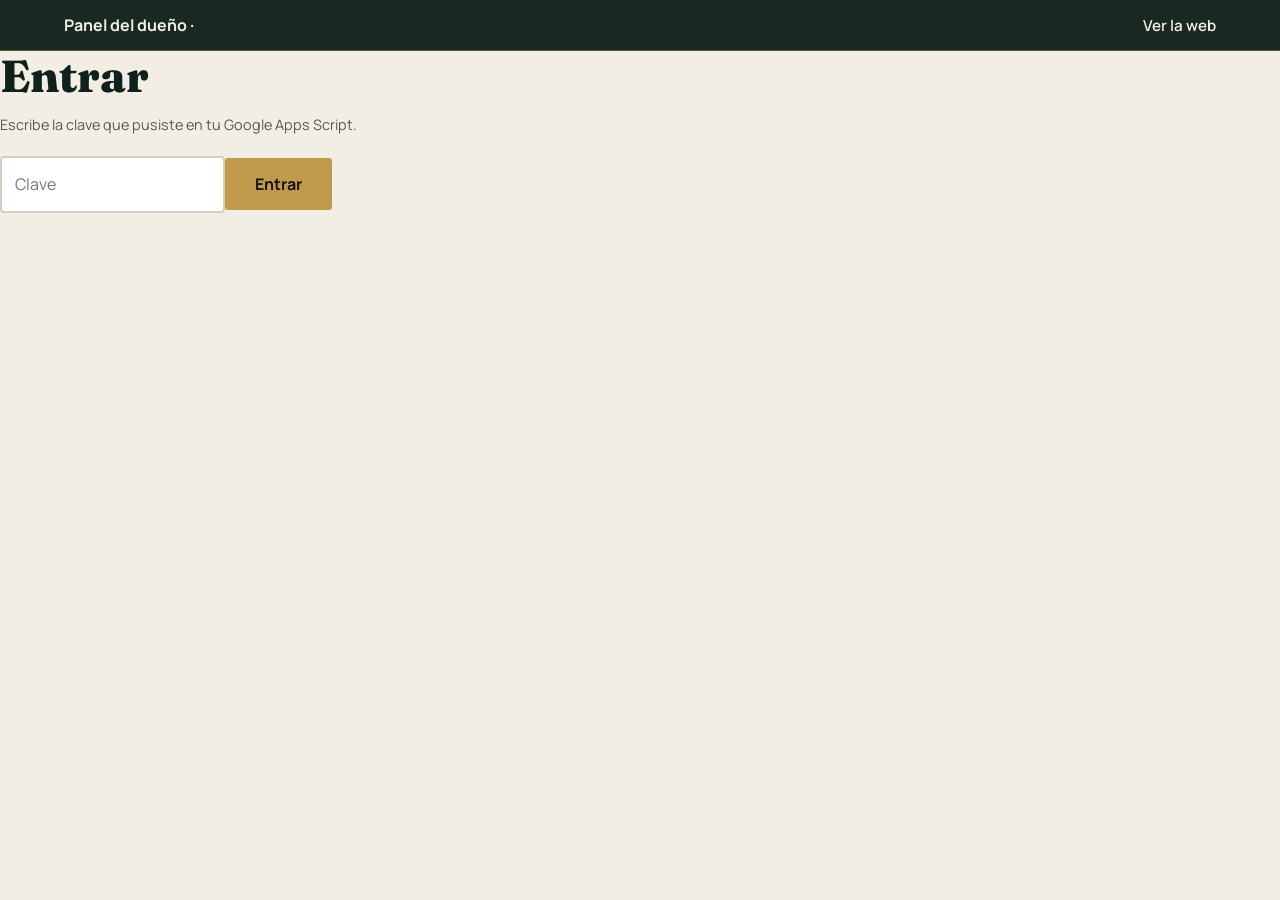
==== admin.html @ 40741b57 "Create admin.html" ====
<!DOCTYPE html>
<html lang="es"><head>
<meta charset="utf-8"><meta name="viewport" content="width=device-width, initial-scale=1">
<meta name="robots" content="noindex"><title>Panel del dueño · Don Navaja</title>
<link href="https://fonts.googleapis.com/css2?family=Fraunces:opsz,wght@9..144,600;9..144,800&family=Manrope:wght@400;600;700&display=swap" rel="stylesheet">
<link rel="stylesheet" href="css/styles.css"><link rel="stylesheet" href="css/admin.css">
</head><body class="adm">
<header class="nav"><strong class="tit">Panel del dueño · <span id="neg"></span></strong>
<nav><button class="mini" id="recargar" hidden>Actualizar</button><button class="mini" id="salir" hidden>Salir</button><a href="index.html">Ver la web</a></nav></header>

<section class="login" id="login"><h2>Entrar</h2><p class="hint">Escribe la clave que pusiste en tu Google Apps Script.</p>
<input id="pin" type="password" placeholder="Clave" autocomplete="current-password"><button class="btn" id="entrar">Entrar</button><p class="error" id="lerr"></p></section>

<main id="panel" hidden>
<div class="kpis" id="kpis"></div>
<h2>Agenda por día</h2>
<div class="days" id="strip"></div>
<div class="barra"><h3 id="diaTit"></h3><button class="mini" id="bloqDia">Bloquear día completo</button></div>
<div id="agenda" class="agenda"></div>
<h2>Próximas citas</h2>
<div id="proximas" class="agenda"></div>
</main>
<script src="js/data.js"></script><script src="js/admin.js"></script>
</body></html>
---- css/styles.css ----
:root{--verde:#0f211b;--verde2:#16372c;--hueso:#f3eee3;--latón:#c19a4b;--vino:#8a2433;--azul:#23406e;--tinta:#1c1c1a;--linea:#e2dac8}
*{box-sizing:border-box;margin:0}
html{scroll-behavior:smooth}
body{font:16px/1.65 Manrope,system-ui,sans-serif;background:var(--hueso);color:var(--tinta)}
h1,h2,h3,.brand span{font-family:Fraunces,Georgia,serif}
a{color:inherit}
:focus-visible{outline:3px solid var(--latón);outline-offset:2px}
.nav{position:sticky;top:0;z-index:5;display:flex;justify-content:space-between;align-items:center;gap:12px;flex-wrap:wrap;padding:12px 5vw;background:rgba(15,33,27,.96);backdrop-filter:blur(6px);color:var(--hueso);border-bottom:1px solid rgba(193,154,75,.4)}
.brand{display:flex;gap:10px;align-items:center;text-decoration:none;color:var(--latón)}
.brand span{font-weight:800;font-size:1.3rem;line-height:1.1;color:var(--hueso)}
.brand small{display:block;font:600 .72rem Manrope,sans-serif;color:var(--latón);letter-spacing:.04em}
.nav nav{display:flex;gap:22px;align-items:center;font-weight:600;font-size:.95rem}
.nav nav a{text-decoration:none}.nav nav a:hover{color:var(--latón)}
.navbtn{background:var(--latón);color:#15110a;padding:9px 20px;border-radius:3px}.nav nav a.navbtn:hover{color:#15110a;background:#d6ae5e}
.hero{position:relative;display:grid;grid-template-columns:1fr 130px;gap:5vw;align-items:center;min-height:78vh;padding:8vw 6vw;color:var(--hueso);background:linear-gradient(100deg,rgba(15,33,27,.96) 35%,rgba(15,33,27,.55)),url(../img/hero.jpg) center/cover,var(--verde2)}
.hero h1{font-size:clamp(2.4rem,6.4vw,4.8rem);line-height:1.02;font-weight:800;max-width:13ch;letter-spacing:-.01em}
.hero p{margin:20px 0 30px;max-width:48ch;font-size:1.12rem;opacity:.92}
.pole{height:min(60vw,380px);border-radius:70px;border:3px solid var(--latón);overflow:hidden;background:#fff;box-shadow:0 0 0 8px rgba(193,154,75,.15)}
.pole i{display:block;height:200%;background:repeating-linear-gradient(135deg,var(--vino) 0 22px,#fff 22px 44px,var(--azul) 44px 66px,#fff 66px 88px);animation:gira 6s linear infinite}
@keyframes gira{to{transform:translateY(-124px)}}
@media(prefers-reduced-motion:reduce){.pole i{animation:none}}
.btn{display:inline-block;border:0;cursor:pointer;background:var(--latón);color:#15110a;font:700 1rem Manrope,sans-serif;padding:15px 30px;border-radius:3px;text-decoration:none;transition:background .2s}
.btn:hover{background:#d6ae5e}
.btn.ghost{background:transparent;color:var(--hueso);border:2px solid var(--latón);padding:13px 28px;margin-left:8px}.btn.ghost:hover{background:rgba(193,154,75,.2)}
.trust{display:grid;grid-template-columns:repeat(auto-fit,minmax(190px,1fr));background:var(--verde);color:var(--hueso)}
.trust div{padding:22px 5vw;border-right:1px solid rgba(193,154,75,.25);font-size:.88rem;opacity:.95}
.trust b{display:block;font:700 1.05rem Fraunces,serif;color:var(--latón)}
.wrap{max-width:1120px;margin:0 auto;padding:78px 5vw}
h2{font-size:clamp(1.9rem,4vw,2.8rem);font-weight:800;margin-bottom:12px;color:var(--verde);line-height:1.1}
.sub,.hint{color:#5a574d;margin-bottom:20px}.hint{font-size:.9rem}
.grid4{display:grid;grid-template-columns:repeat(auto-fit,minmax(230px,1fr));gap:18px;margin-top:26px}
.grid3{display:grid;grid-template-columns:repeat(auto-fit,minmax(240px,1fr));gap:20px}
.srv{background:#fff;border:1px solid var(--linea);border-top:4px solid var(--latón);padding:24px;border-radius:3px;transition:transform .2s,box-shadow .2s}
.srv:hover{transform:translateY(-3px);box-shadow:0 10px 24px rgba(15,33,27,.12)}
.srv h3{font-size:1.3rem}.srv p{color:#5a574d;font-size:.95rem}.srv b{display:block;margin-top:12px;color:var(--vino);font:800 1.35rem Fraunces,serif}
.estilo{all:unset;cursor:pointer;display:block;position:relative;border-radius:6px;overflow:hidden;background:var(--verde);box-shadow:0 2px 0 var(--latón);outline-offset:3px}
.foto{display:block;position:relative;aspect-ratio:4/5;background:linear-gradient(160deg,var(--verde2),var(--verde))}
.foto svg{position:absolute;inset:0;width:70%;height:70%;margin:auto}
.foto img{position:absolute;inset:0;width:100%;height:100%;object-fit:cover;transition:transform .5s}
.estilo:hover .foto img{transform:scale(1.05)}
.info{position:absolute;left:0;right:0;bottom:0;padding:46px 18px 16px;color:var(--hueso);background:linear-gradient(transparent,rgba(10,20,16,.92))}
.estilo h3{font-size:1.25rem}.estilo p{font-size:.86rem;opacity:.88;margin:0}
.estilo[aria-pressed=true]{box-shadow:0 0 0 4px var(--latón)}
.estilo[aria-pressed=true] .info::after{content:"Seleccionado";display:inline-block;margin-top:6px;background:var(--latón);color:#15110a;font:700 .72rem Manrope,sans-serif;padding:2px 10px;border-radius:20px}
.booking{background:#fff;border:1px solid var(--linea);border-radius:6px;margin:0 auto 50px;max-width:1000px;box-shadow:0 20px 40px rgba(15,33,27,.08)}
.steps{list-style:none;padding:0;display:grid;gap:34px;margin-top:20px}
.steps h3{font-size:1.25rem;margin-bottom:12px;color:var(--verde);padding-bottom:8px;border-bottom:1px solid var(--linea)}
.chips{display:flex;flex-wrap:wrap;gap:10px}
.chip{border:2px solid var(--verde);background:#fff;color:var(--verde);font:600 .95rem Manrope,sans-serif;padding:10px 18px;border-radius:30px;cursor:pointer}
.chip[aria-pressed=true]{background:var(--verde);color:var(--hueso)}
.days{display:grid;grid-template-columns:repeat(auto-fill,minmax(92px,1fr));gap:8px}
.day{border:2px solid var(--linea);background:#fff;border-radius:6px;padding:9px 4px;cursor:pointer;font:600 .85rem Manrope,sans-serif;text-align:center}
.day b{display:block;font:800 1.5rem Fraunces,serif}
.day small{display:block;font-size:.72rem;color:#2f6b3a}.day.poco small{color:var(--vino)}
.day:hover:not(:disabled){border-color:var(--latón)}
.day:disabled{background:#f1eee6;color:#999;cursor:not-allowed}.day:disabled small{color:#999}
.day[aria-pressed=true]{border-color:var(--latón);background:var(--verde);color:var(--hueso)}.day[aria-pressed=true] small{color:var(--latón)}
.slots{display:grid;grid-template-columns:repeat(auto-fill,minmax(92px,1fr));gap:8px}
.slot{border:2px solid var(--verde);background:#fff;padding:10px;border-radius:6px;font:700 .95rem Manrope,sans-serif;cursor:pointer}
.slot:hover:not(:disabled){background:var(--hueso)}
.slot:disabled{border-color:#e5e1d6;color:#aaa;text-decoration:line-through;cursor:not-allowed}
.slot[aria-pressed=true]{background:var(--latón);border-color:var(--latón)}
.form{display:grid;grid-template-columns:repeat(auto-fit,minmax(220px,1fr));gap:14px;margin-bottom:16px}
label{font-weight:600;display:grid;gap:4px}
input{font:inherit;padding:13px;border:2px solid #d4cebd;border-radius:4px;background:#fff}input:focus{border-color:var(--verde)}
.resumen{background:var(--hueso);border-left:5px solid var(--latón);padding:16px;margin-bottom:18px;white-space:pre-line}
.error{color:var(--vino);font-weight:700;margin-top:10px}
.ok{margin:0 5vw 5vw;padding:24px;background:var(--verde);color:var(--hueso);border-radius:6px}
.ok h3{font-size:1.6rem;color:var(--latón)}.ok p{margin:6px 0}.ok .btn{margin-top:12px}
.contact{text-align:center}.contact p{margin:0 auto 14px;max-width:50ch}
footer{background:var(--verde);color:var(--hueso);text-align:center;padding:26px;font-size:.9rem}
.fab{position:fixed;right:16px;bottom:16px;z-index:6;background:#1f8f4e;color:#fff;font-weight:700;padding:13px 20px;border-radius:30px;text-decoration:none;box-shadow:0 4px 14px rgba(0,0,0,.35)}
@media(max-width:700px){.hero{grid-template-columns:1fr;min-height:70vh}.pole{height:80px;border-radius:40px}.pole i{height:100%}.nav nav a:not(.navbtn){display:none}.btn.ghost{margin:10px 0 0}}
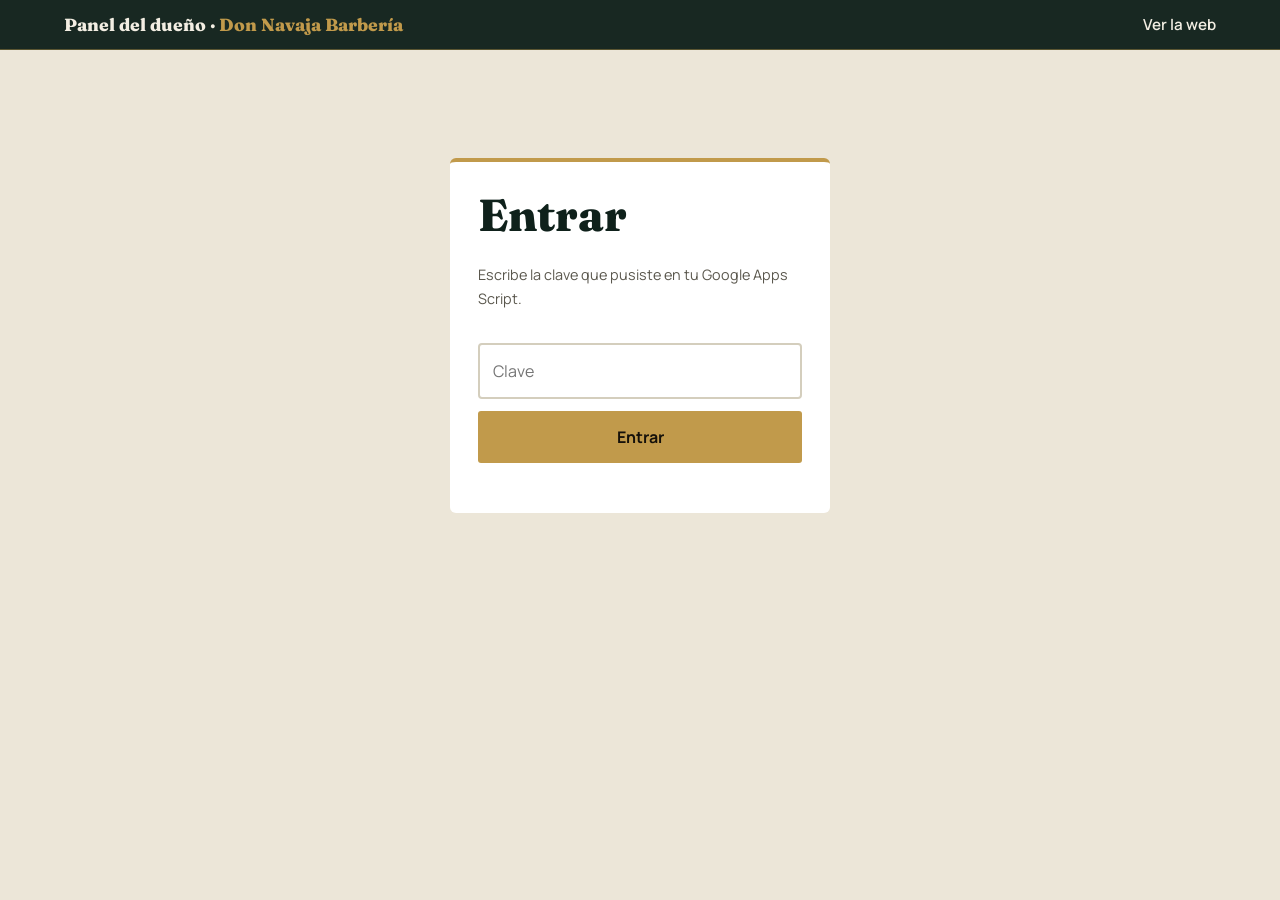
==== commit 5b023cf2: "Update admin.html" ====
--- a/admin.html
+++ b/admin.html
@@ -3,7 +3,7 @@
 <meta charset="utf-8"><meta name="viewport" content="width=device-width, initial-scale=1">
 <meta name="robots" content="noindex"><title>Panel del dueño · Don Navaja</title>
 <link href="https://fonts.googleapis.com/css2?family=Fraunces:opsz,wght@9..144,600;9..144,800&family=Manrope:wght@400;600;700&display=swap" rel="stylesheet">
-<link rel="stylesheet" href="css/styles.css"><link rel="stylesheet" href="css/admin.css">
+<link rel="stylesheet" href="css/admin-base.css"><link rel="stylesheet" href="css/admin.css">
 </head><body class="adm">
 <header class="nav"><strong class="tit">Panel del dueño · <span id="neg"></span></strong>
 <nav><button class="mini" id="recargar" hidden>Actualizar</button><button class="mini" id="salir" hidden>Salir</button><a href="index.html">Ver la web</a></nav></header>
--- a/css/admin-base.css
+++ b/css/admin-base.css
@@ -0,0 +1,78 @@
+:root{--verde:#0f211b;--verde2:#16372c;--hueso:#f3eee3;--latón:#c19a4b;--vino:#8a2433;--azul:#23406e;--tinta:#1c1c1a;--linea:#e2dac8}
+*{box-sizing:border-box;margin:0}
+html{scroll-behavior:smooth}
+body{font:16px/1.65 Manrope,system-ui,sans-serif;background:var(--hueso);color:var(--tinta)}
+h1,h2,h3,.brand span{font-family:Fraunces,Georgia,serif}
+a{color:inherit}
+:focus-visible{outline:3px solid var(--latón);outline-offset:2px}
+.nav{position:sticky;top:0;z-index:5;display:flex;justify-content:space-between;align-items:center;gap:12px;flex-wrap:wrap;padding:12px 5vw;background:rgba(15,33,27,.96);backdrop-filter:blur(6px);color:var(--hueso);border-bottom:1px solid rgba(193,154,75,.4)}
+.brand{display:flex;gap:10px;align-items:center;text-decoration:none;color:var(--latón)}
+.brand span{font-weight:800;font-size:1.3rem;line-height:1.1;color:var(--hueso)}
+.brand small{display:block;font:600 .72rem Manrope,sans-serif;color:var(--latón);letter-spacing:.04em}
+.nav nav{display:flex;gap:22px;align-items:center;font-weight:600;font-size:.95rem}
+.nav nav a{text-decoration:none}.nav nav a:hover{color:var(--latón)}
+.navbtn{background:var(--latón);color:#15110a;padding:9px 20px;border-radius:3px}.nav nav a.navbtn:hover{color:#15110a;background:#d6ae5e}
+.hero{position:relative;display:grid;grid-template-columns:1fr 130px;gap:5vw;align-items:center;min-height:78vh;padding:8vw 6vw;color:var(--hueso);background:linear-gradient(100deg,rgba(15,33,27,.96) 35%,rgba(15,33,27,.55)),url(../img/hero.jpg) center/cover,var(--verde2)}
+.hero h1{font-size:clamp(2.4rem,6.4vw,4.8rem);line-height:1.02;font-weight:800;max-width:13ch;letter-spacing:-.01em}
+.hero p{margin:20px 0 30px;max-width:48ch;font-size:1.12rem;opacity:.92}
+.pole{height:min(60vw,380px);border-radius:70px;border:3px solid var(--latón);overflow:hidden;background:#fff;box-shadow:0 0 0 8px rgba(193,154,75,.15)}
+.pole i{display:block;height:200%;background:repeating-linear-gradient(135deg,var(--vino) 0 22px,#fff 22px 44px,var(--azul) 44px 66px,#fff 66px 88px);animation:gira 6s linear infinite}
+@keyframes gira{to{transform:translateY(-124px)}}
+@media(prefers-reduced-motion:reduce){.pole i{animation:none}}
+.btn{display:inline-block;border:0;cursor:pointer;background:var(--latón);color:#15110a;font:700 1rem Manrope,sans-serif;padding:15px 30px;border-radius:3px;text-decoration:none;transition:background .2s}
+.btn:hover{background:#d6ae5e}
+.btn.ghost{background:transparent;color:var(--hueso);border:2px solid var(--latón);padding:13px 28px;margin-left:8px}.btn.ghost:hover{background:rgba(193,154,75,.2)}
+.trust{display:grid;grid-template-columns:repeat(auto-fit,minmax(190px,1fr));background:var(--verde);color:var(--hueso)}
+.trust div{padding:22px 5vw;border-right:1px solid rgba(193,154,75,.25);font-size:.88rem;opacity:.95}
+.trust b{display:block;font:700 1.05rem Fraunces,serif;color:var(--latón)}
+.wrap{max-width:1120px;margin:0 auto;padding:78px 5vw}
+h2{font-size:clamp(1.9rem,4vw,2.8rem);font-weight:800;margin-bottom:12px;color:var(--verde);line-height:1.1}
+.sub,.hint{color:#5a574d;margin-bottom:20px}.hint{font-size:.9rem}
+.grid4{display:grid;grid-template-columns:repeat(auto-fit,minmax(230px,1fr));gap:18px;margin-top:26px}
+.grid3{display:grid;grid-template-columns:repeat(auto-fit,minmax(240px,1fr));gap:20px}
+.srv{background:#fff;border:1px solid var(--linea);border-top:4px solid var(--latón);padding:24px;border-radius:3px;transition:transform .2s,box-shadow .2s}
+.srv:hover{transform:translateY(-3px);box-shadow:0 10px 24px rgba(15,33,27,.12)}
+.srv h3{font-size:1.3rem}.srv p{color:#5a574d;font-size:.95rem}.srv b{display:block;margin-top:12px;color:var(--vino);font:800 1.35rem Fraunces,serif}
+.estilo{all:unset;cursor:pointer;display:block;position:relative;border-radius:6px;overflow:hidden;background:var(--verde);box-shadow:0 2px 0 var(--latón);outline-offset:3px}
+.foto{display:block;position:relative;aspect-ratio:4/5;background:linear-gradient(160deg,var(--verde2),var(--verde))}
+.foto svg{position:absolute;inset:0;width:70%;height:70%;margin:auto}
+.foto img{position:absolute;inset:0;width:100%;height:100%;object-fit:cover;transition:transform .5s}
+.estilo:hover .foto img{transform:scale(1.05)}
+.info{position:absolute;left:0;right:0;bottom:0;padding:46px 18px 16px;color:var(--hueso);background:linear-gradient(transparent,rgba(10,20,16,.92))}
+.estilo h3{font-size:1.25rem}.estilo p{font-size:.86rem;opacity:.88;margin:0}
+.estilo[aria-pressed=true]{box-shadow:0 0 0 4px var(--latón)}
+.estilo[aria-pressed=true] .info::after{content:"Seleccionado";display:inline-block;margin-top:6px;background:var(--latón);color:#15110a;font:700 .72rem Manrope,sans-serif;padding:2px 10px;border-radius:20px}
+.booking{background:#fff;border:1px solid var(--linea);border-radius:6px;margin:0 auto 50px;max-width:1000px;box-shadow:0 20px 40px rgba(15,33,27,.08)}
+.steps{list-style:none;padding:0;display:grid;gap:34px;margin-top:20px}
+.steps h3{font-size:1.25rem;margin-bottom:12px;color:var(--verde);padding-bottom:8px;border-bottom:1px solid var(--linea)}
+.chips{display:flex;flex-wrap:wrap;gap:10px}
+.chip{border:2px solid var(--verde);background:#fff;color:var(--verde);font:600 .95rem Manrope,sans-serif;padding:10px 18px;border-radius:30px;cursor:pointer}
+.chip[aria-pressed=true]{background:var(--verde);color:var(--hueso)}
+.days{display:grid;grid-template-columns:repeat(auto-fill,minmax(92px,1fr));gap:8px}
+.day{border:2px solid var(--linea);background:#fff;border-radius:6px;padding:9px 4px;cursor:pointer;font:600 .85rem Manrope,sans-serif;text-align:center}
+.day b{display:block;font:800 1.5rem Fraunces,serif}
+.day small{display:block;font-size:.72rem;color:#2f6b3a}.day.poco small{color:var(--vino)}
+.day:hover:not(:disabled){border-color:var(--latón)}
+.day:disabled{background:#f1eee6;color:#999;cursor:not-allowed}.day:disabled small{color:#999}
+.day[aria-pressed=true]{border-color:var(--latón);background:var(--verde);color:var(--hueso)}.day[aria-pressed=true] small{color:var(--latón)}
+.slots{display:grid;grid-template-columns:repeat(auto-fill,minmax(92px,1fr));gap:8px}
+.slot{border:2px solid var(--verde);background:#fff;padding:10px;border-radius:6px;font:700 .95rem Manrope,sans-serif;cursor:pointer}
+.slot:hover:not(:disabled){background:var(--hueso)}
+.slot:disabled{border-color:#e5e1d6;color:#aaa;text-decoration:line-through;cursor:not-allowed}
+.slot[aria-pressed=true]{background:var(--latón);border-color:var(--latón)}
+.form{display:grid;grid-template-columns:repeat(auto-fit,minmax(220px,1fr));gap:14px;margin-bottom:16px}
+label{font-weight:600;display:grid;gap:4px}
+input{font:inherit;padding:13px;border:2px solid #d4cebd;border-radius:4px;background:#fff}input:focus{border-color:var(--verde)}
+.resumen{background:var(--hueso);border-left:5px solid var(--latón);padding:16px;margin-bottom:18px;white-space:pre-line}
+.error{color:var(--vino);font-weight:700;margin-top:10px}
+.ok{margin:0 5vw 5vw;padding:24px;background:var(--verde);color:var(--hueso);border-radius:6px}
+.ok h3{font-size:1.6rem;color:var(--latón)}.ok p{margin:6px 0}.ok .btn{margin-top:12px}
+.contact{text-align:center}.contact p{margin:0 auto 14px;max-width:50ch}
+footer{background:var(--verde);color:var(--hueso);text-align:center;padding:26px;font-size:.9rem}
+.fab{position:fixed;right:16px;bottom:16px;z-index:6;background:#1f8f4e;color:#fff;font-weight:700;padding:13px 20px;border-radius:30px;text-decoration:none;box-shadow:0 4px 14px rgba(0,0,0,.35)}
+@media(max-width:700px){.hero{grid-template-columns:1fr;min-height:70vh}.pole{height:80px;border-radius:40px}.pole i{height:100%}.nav nav a:not(.navbtn){display:none}.btn.ghost{margin:10px 0 0}}
+/* Fondo de barbería: foto img/hero.jpg + madera oscura y piso ajedrezado como respaldo */
+.hero{background:linear-gradient(100deg,rgba(12,24,19,.94) 30%,rgba(12,24,19,.5)),url(../img/hero.jpg) center/cover,repeating-linear-gradient(90deg,#2a1a10 0 46px,#33200f 46px 48px),var(--verde2)}
+.hero::after{content:"";position:absolute;left:0;right:0;bottom:0;height:22px;background:conic-gradient(#f3eee3 25%,#14110d 0 50%,#f3eee3 0 75%,#14110d 0) 0 0/44px 44px;border-top:3px solid var(--latón)}
+.hero{padding-bottom:calc(8vw + 22px)}
+#estilos{background:linear-gradient(rgba(243,238,227,.94),rgba(243,238,227,.94)),repeating-linear-gradient(45deg,#d9cfb8 0 2px,transparent 2px 14px)}
--- a/css/admin.css
+++ b/css/admin.css
@@ -0,0 +1,17 @@
+.adm{background:#ece6d8}.tit{font:800 1.1rem Fraunces,serif}.tit span{color:var(--latón)}
+.login{max-width:380px;margin:12vh auto;padding:28px;background:#fff;border-radius:6px;display:grid;gap:12px;border-top:4px solid var(--latón)}
+#panel{max-width:1000px;margin:0 auto;padding:24px 4vw 80px}#panel h2{margin:30px 0 12px;font-size:1.6rem}
+.mini{border:1px solid var(--latón);background:transparent;color:inherit;font:600 .85rem Manrope,sans-serif;padding:7px 14px;border-radius:4px;cursor:pointer}
+.mini:hover{background:var(--latón);color:#15110a}
+.kpis{display:grid;grid-template-columns:repeat(auto-fit,minmax(170px,1fr));gap:12px}
+.kpi{background:#fff;border-left:5px solid var(--latón);padding:14px 16px;border-radius:4px}.kpi b{display:block;font:800 2rem Fraunces,serif;color:var(--verde)}.kpi span{font-size:.85rem;color:#555}
+.barra{display:flex;justify-content:space-between;align-items:center;gap:10px;margin:22px 0 10px;flex-wrap:wrap}.barra h3{font-size:1.3rem;color:var(--verde)}
+.agenda{display:grid;gap:6px}
+.fila{display:grid;grid-template-columns:64px 1fr auto;gap:12px;align-items:center;background:#fff;border-radius:4px;padding:10px 14px;border-left:6px solid #cfc8b6}
+.fila.res{border-color:var(--verde)}.fila.blo{border-color:var(--vino);background:#f6e9e9}.fila.com{border-color:#2f6b3a;opacity:.8}.fila.lib{border-color:#6bb27a}
+.fila time{font:800 1.1rem Fraunces,serif}.fila .d{font-size:.92rem;line-height:1.35}.fila .d small{color:#666}.fila .d a{color:var(--azul);font-weight:600}
+.etq{display:inline-block;font:700 .72rem Manrope,sans-serif;padding:2px 9px;border-radius:20px;background:#e6f2e8;color:#2f6b3a;margin-right:6px}
+.res .etq{background:var(--verde);color:#fff}.blo .etq{background:var(--vino);color:#fff}
+.acc{display:flex;gap:6px;flex-wrap:wrap;justify-content:flex-end}
+.acc .mini{color:var(--tinta);border-color:#b9b19c;padding:5px 10px}
+@media(max-width:560px){.fila{grid-template-columns:54px 1fr}.acc{grid-column:1/-1;justify-content:flex-start}}
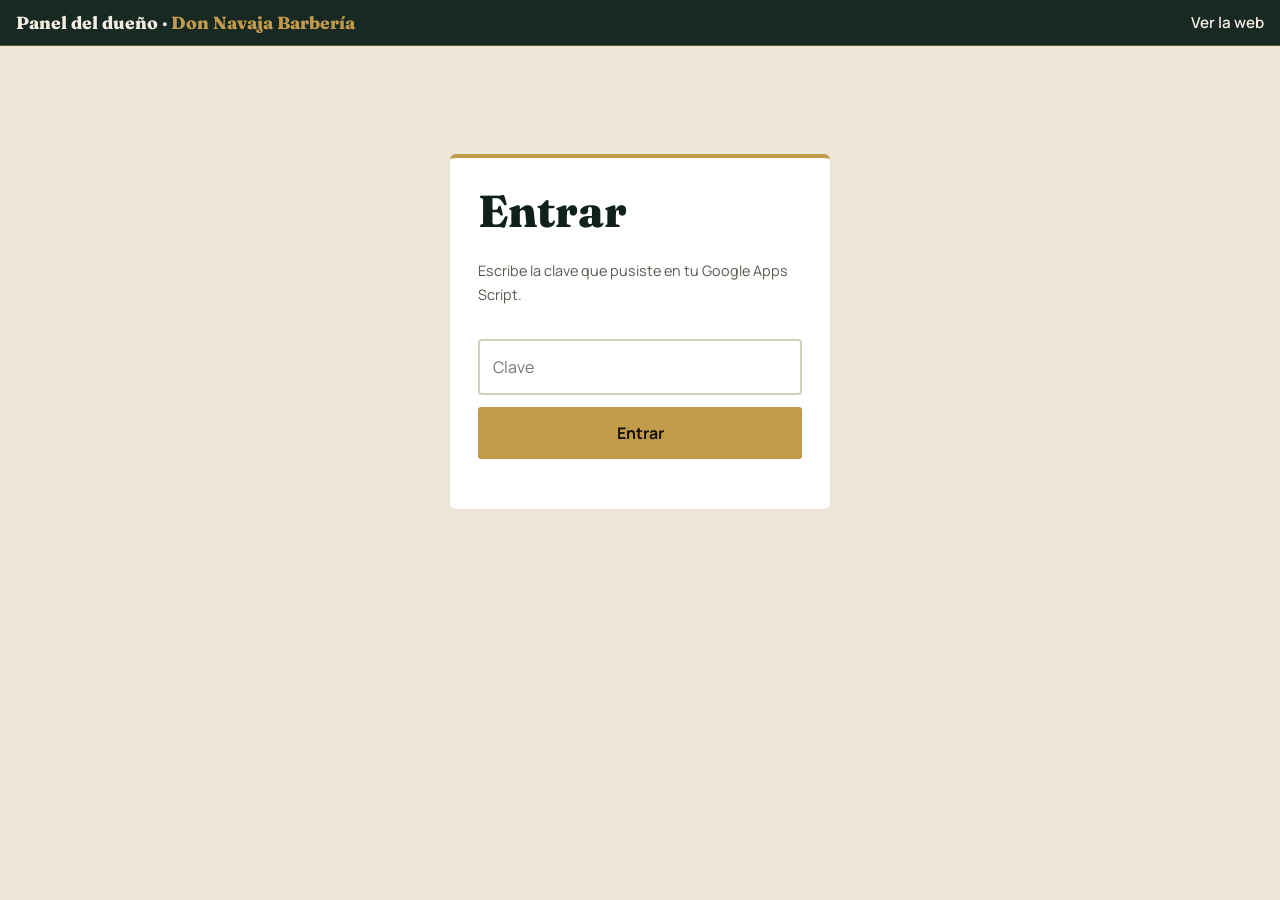
==== commit ed6509cb: "Update admin.html" ====
--- a/admin.html
+++ b/admin.html
@@ -1,6 +1,6 @@
 <!DOCTYPE html>
 <html lang="es"><head>
-<meta charset="utf-8"><meta name="viewport" content="width=device-width, initial-scale=1">
+<meta charset="utf-8"><meta name="viewport" content="width=device-width, initial-scale=1, viewport-fit=cover">
 <meta name="robots" content="noindex"><title>Panel del dueño · Don Navaja</title>
 <link href="https://fonts.googleapis.com/css2?family=Fraunces:opsz,wght@9..144,600;9..144,800&family=Manrope:wght@400;600;700&display=swap" rel="stylesheet">
 <link rel="stylesheet" href="css/admin-base.css"><link rel="stylesheet" href="css/admin.css">
--- a/css/admin.css
+++ b/css/admin.css
@@ -15,3 +15,22 @@
 .acc{display:flex;gap:6px;flex-wrap:wrap;justify-content:flex-end}
 .acc .mini{color:var(--tinta);border-color:#b9b19c;padding:5px 10px}
 @media(max-width:560px){.fila{grid-template-columns:54px 1fr}.acc{grid-column:1/-1;justify-content:flex-start}}
+
+/* ===== Panel en celular ===== */
+body.adm{padding-bottom:env(safe-area-inset-bottom)}
+.adm input{font-size:16px}
+.adm .nav{padding:10px 16px;padding-top:calc(10px + env(safe-area-inset-top))}
+.adm .nav nav{gap:8px}
+.adm .mini{min-height:40px}
+.adm .days{display:flex;overflow-x:auto;gap:8px;padding-bottom:8px}
+.adm .day{flex:0 0 76px}
+@media(max-width:600px){
+  .adm .nav{flex-direction:column;align-items:flex-start}
+  .adm .tit{font-size:1rem}
+  .login{margin:6vh 16px;padding:22px}
+  #panel{padding:16px 14px 90px}#panel h2{font-size:1.35rem}
+  .kpis{grid-template-columns:1fr 1fr;gap:10px}.kpi b{font-size:1.5rem}
+  .barra{flex-direction:column;align-items:stretch}.barra .mini{width:100%}
+  .fila{grid-template-columns:52px 1fr;padding:12px}
+  .acc{grid-column:1/-1;justify-content:stretch}.acc .mini{flex:1;min-height:44px}
+}
